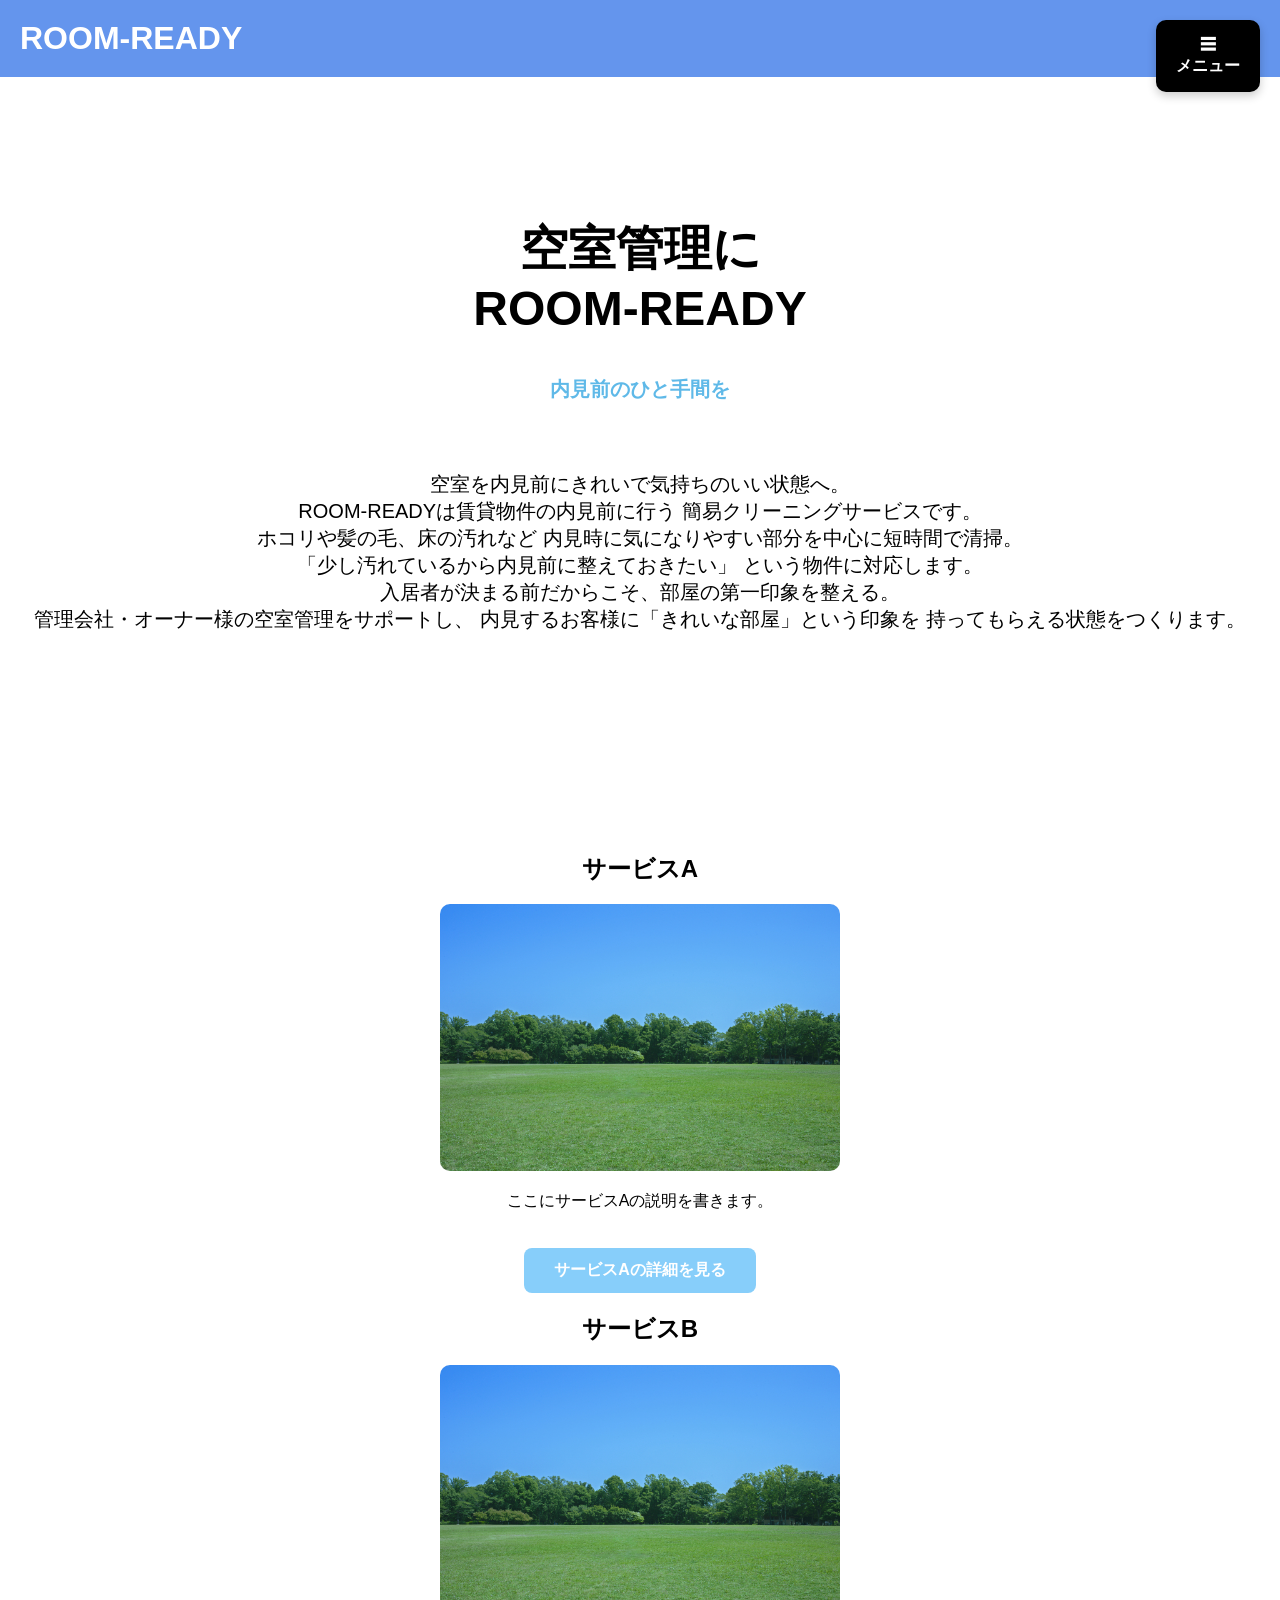
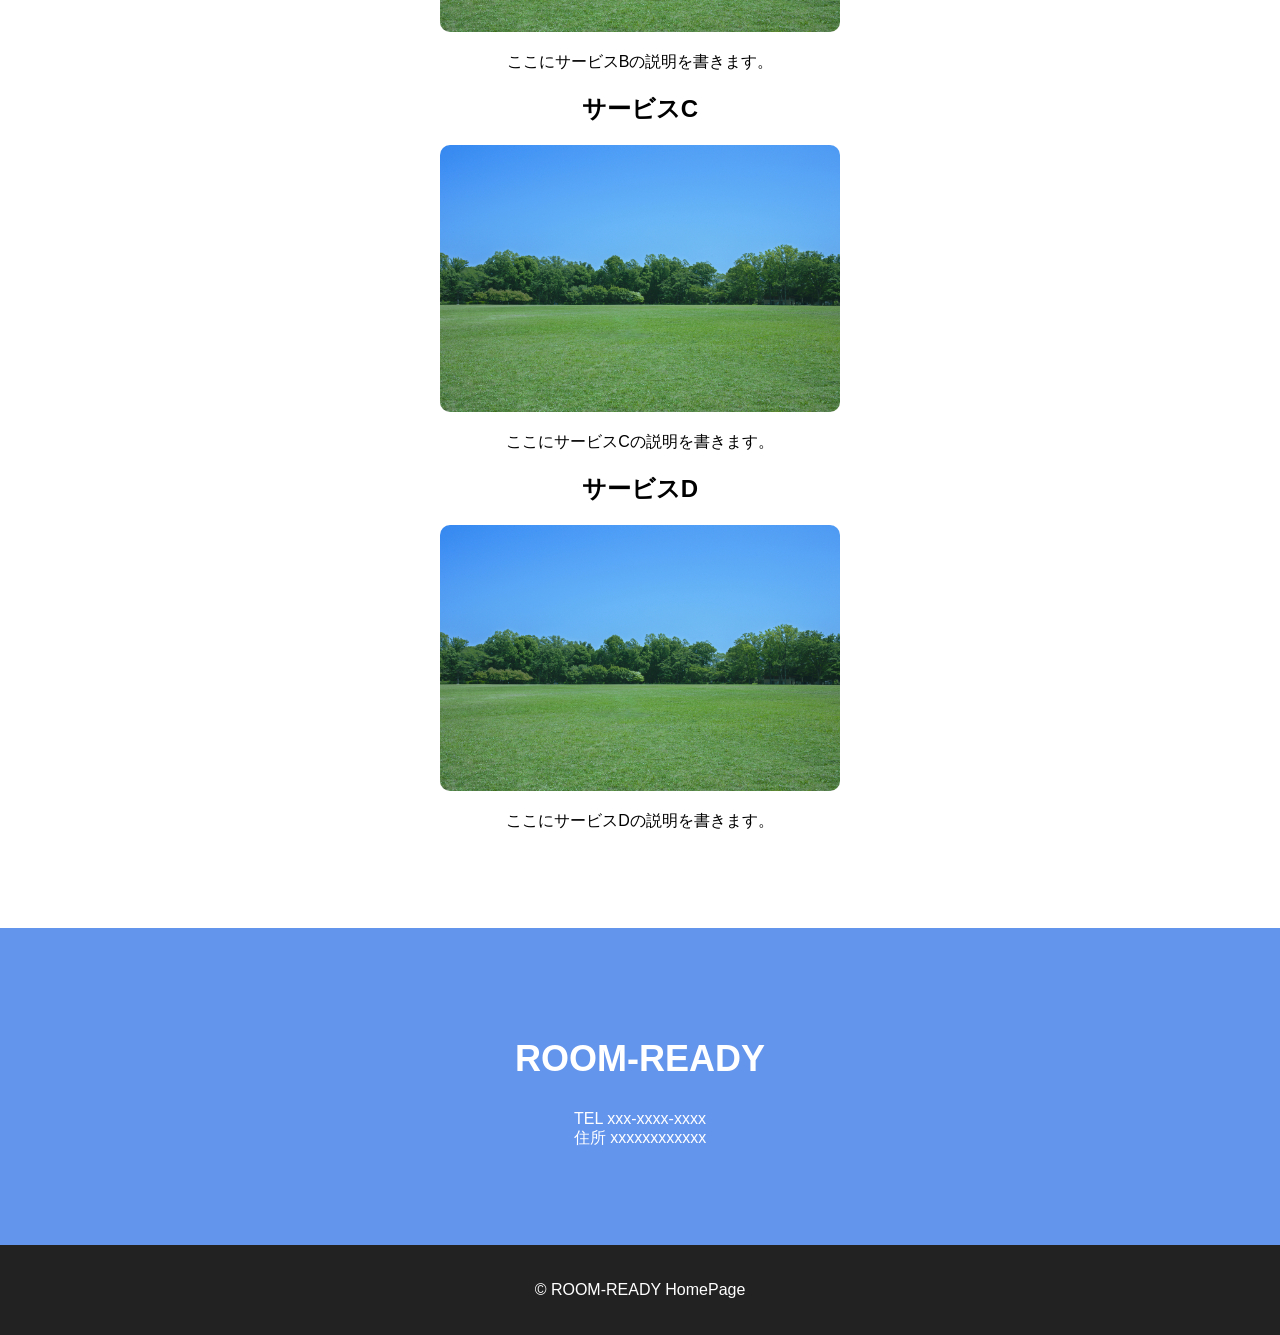
==== index.html @ 92b95880 "LP更新" ====
<!DOCTYPE html>
<html lang="ja">

<head>
    <meta charset="UTF-8">
    <meta name="viewport" content="width=device-width, initial-scale=1.0">

    <!-- Font Awesome -->
    <link rel="stylesheet" href="https://cdnjs.cloudflare.com/ajax/libs/font-awesome/6.5.2/css/all.min.css">

    <title>ROOM-READY</title>

    <link rel="stylesheet" href="style.css">
</head>

<body>

    <!-- お問い合わせ選択画面 -->
    <div id="contactModal" class="contact-modal">
        <div class="contact-box">

            <button class="close-btn" onclick="closeContact()">×</button>

            <h2>お問い合わせ</h2>

            <p>お問い合わせ方法を選択してください</p>

            <a href="tel:09012345678" class="contact-option phone">
                <i class="fa-solid fa-phone"></i>
                電話で問い合わせ
            </a>

            <a href="https://lin.ee/S4gsgub" target="_blank" class="contact-option line">
                💬 公式LINEで問い合わせ
            </a>

        </div>
    </div>


    <!-- 固定メニューボタン -->
    <div class="fixed-menu">

        <a href="#" onclick="openMenu(); return false;">
            <span class="menu-icon">☰</span><br>
            メニュー
        </a>

    </div>


    <!-- ヘッダー -->
    <header>
        <h1>ROOM-READY</h1>
    </header>


    <main>

        <!-- キャッチコピー -->
        <section id="hero">

            <h2>
                空室管理に<br>
                ROOM-READY
            </h2>

            <p class="hero-subtitle">
                内見前のひと手間を
            </p>

            <br>

            <p>
                空室を内見前にきれいで気持ちのいい状態へ。<br>

                ROOM-READYは賃貸物件の内見前に行う
                簡易クリーニングサービスです。<br>

                ホコリや髪の毛、床の汚れなど
                内見時に気になりやすい部分を中心に短時間で清掃。<br>

                「少し汚れているから内見前に整えておきたい」
                という物件に対応します。<br>

                入居者が決まる前だからこそ、部屋の第一印象を整える。<br>

                管理会社・オーナー様の空室管理をサポートし、
                内見するお客様に「きれいな部屋」という印象を
                持ってもらえる状態をつくります。
            </p>

        </section>


        <!-- サービス -->
        <section id="features">

            <h2>サービスA</h2>

            <div class="about-image">
                <img src="images/34766263_s.jpg" alt="サービスAの画像">
            </div>

            <p>
                ここにサービスAの説明を書きます。
            </p>

            <a href="service-a.html" class="detail-button">
                サービスAの詳細を見る
            </a>


            <h2>サービスB</h2>

            <div class="about-image">
                <img src="images/34766263_s.jpg" alt="サービスBの画像">
            </div>

            <p>
                ここにサービスBの説明を書きます。
            </p>


            <h2>サービスC</h2>

            <div class="about-image">
                <img src="images/34766263_s.jpg" alt="サービスCの画像">
            </div>

            <p>
                ここにサービスCの説明を書きます。
            </p>


            <h2>サービスD</h2>

            <div class="about-image">
                <img src="images/34766263_s.jpg" alt="サービスDの画像">
            </div>

            <p>
                ここにサービスDの説明を書きます。
            </p>

        </section>


        <!-- お問い合わせ・会社情報 -->
        <section id="contact">

            <h2>ROOM-READY</h2>

            <p>
                TEL xxx-xxxx-xxxx<br>
                住所 xxxxxxxxxxxx
            </p>

        </section>

    </main>


    <!-- フッター -->
    <footer>
        <p>© ROOM-READY HomePage</p>
    </footer>


    <!-- メニュー欄 -->
    <div id="menuPanel" class="menu-panel">

        <button class="menu-close" onclick="closeMenu()">×</button>

        <h2>メニュー</h2>

        <a href="index.html">
            ホーム
        </a>

        <a href="#features" onclick="closeMenu();">
            サービス
        </a>

        <a href="estimate.html">
            料金プラン
        </a>

        <a href="#" onclick="openContact(); closeMenu(); return false;">
            お問い合わせ
        </a>

    </div>


    <script src="script.js"></script>

</body>

</html>
---- style.css ----
body {
    margin: 0;
    font-family: Arial, sans-serif;
}

header {
    background: #6495ed;
    color: white;
    padding: 20px;
}

header h1 {
    margin: 0;
}

#hero {
    text-align: center;
    padding: 100px 20px;
    background: #ffffff;
}

#hero h2 {
    font-size: 48px;
}

#hero p {
    font-size: 20px;
}

/* キャッチコピーのサブタイトル */
.hero-subtitle {
    font-size: 28px;
    font-weight: bold;
    color: #5fb9e8;

    margin-top: 20px;
    margin-bottom: 30px;
}


button {
    padding: 12px 24px;
    font-size: 18px;
    cursor: pointer;
}





#features {
    padding: 80px 20px;
    text-align: center;
}

.feature {
    background: white;
    border: 1px solid #ddd;
    border-radius: 10px;
    padding: 20px;
    margin: 20px auto;
    max-width: 600px;
}




.feature-container {
    display: flex;
    justify-content: center;
    gap: 20px;
    flex-wrap: wrap;
}

.feature {
    width: 300px;
    background: white;
    border: 1px solid #ddd;
    border-radius: 10px;
    padding: 20px;
}




#about {
    display: flex;
    justify-content: center;
    align-items: center;
    gap: 50px;

    padding: 80px 20px;
}

.about-image img {
    width: 400px;
    border-radius: 10px;
}

.about-text {
    max-width: 500px;
}




#contact {
    text-align: center;
    padding: 80px 20px;
    background: #6495ed;
    color: white;
}

#contact h2 {
    font-size: 36px;
}

#contact button {
    background: #4CAF50;
    color: white;
    border-radius: 30px;
    border: none;
    padding: 15px 40px;
}




footer {
    text-align: center;
    padding: 20px;
    background: #222;
    color: white;
}




@media (max-width: 768px) {

    /* ヘッダー */
    header {
        text-align: center;
    }


    /* ヒーロー */
    #hero {
        padding: 60px 20px;
    }

    #hero h2 {
        font-size: 32px;
    }

    #hero p {
        font-size: 16px;
    }


    /* 特徴 */
    .feature-container {
        flex-direction: column;
        align-items: center;
    }


    /* サービス紹介 */
    #about {
        flex-direction: column;
        text-align: center;
    }

    .about-image img {
        width: 90%;
    }


    /* ボタン */
    button {
        width: 90%;
    }

}

/*サービス詳細*/
.detail-button {
    display: inline-block;

    margin-top: 20px;
    padding: 12px 30px;

    background: #87cefa;
    color: white;

    text-decoration: none;
    font-weight: bold;

    border-radius: 8px;

    transition: 0.3s;
}

.detail-button:hover {
    background: #5fb9e8;
}


/* スクロールしても付いてくる固定メニュー */
.fixed-menu {
    position: fixed;
    top: 20px;
    right: 20px;
    z-index: 1000;
}

.fixed-menu a {
    display: block;
    padding: 15px 20px;

    background: #000000;
    color: white;
    text-decoration: none;

    border-radius: 10px;
    box-shadow: 0 4px 10px rgba(0, 0, 0, 0.2);

    font-weight: bold;
    text-align: center;

    transition: 0.3s;
}

.fixed-menu a:hover {
    background: #164c69;
}


/* お問い合わせポップアップ */
.contact-modal {
    display: none;

    position: fixed;
    top: 0;
    left: 0;
    width: 100%;
    height: 100%;

    background: rgba(0, 0, 0, 0.5);

    justify-content: center;
    align-items: center;

    z-index: 2000;
}

/* 中央のボックス */
.contact-box {
    position: relative;

    background: white;
    width: 90%;
    max-width: 400px;

    padding: 30px;
    border-radius: 15px;

    text-align: center;
    box-sizing: border-box;
}

.contact-box h2 {
    margin-top: 0;
}

/* 閉じるボタン */
.close-btn {
    position: absolute;

    top: 10px;
    right: 15px;

    border: none;
    background: none;

    font-size: 28px;
    cursor: pointer;
}

@media (max-width: 768px) {
    .close-btn {
        top: 5px;
        right: -130px;
    }

    .contact-box h2 {
        margin-top: 20px;
    }
}

/* 電話・LINEボタン */
.contact-option {
    display: block;

    margin: 15px 0;
    padding: 15px;

    border-radius: 10px;

    color: white;
    text-decoration: none;

    font-weight: bold;
}

/* 電話 */
.phone {
    background: #555;
}

/* LINE */
.line {
    background: #06c755;
}

/* メニュー欄 */
.menu-panel {
    position: fixed;

    top: 0;
    right: -350px;

    width: 300px;
    height: 100vh;

    background: white;

    box-shadow: -5px 0 15px rgba(0, 0, 0, 0.2);

    z-index: 3000;

    padding: 70px 25px 25px;

    box-sizing: border-box;

    transition: right 0.3s ease;
}

/* メニューを開いた状態 */
.menu-panel.open {
    right: 0;
}

/* メニュータイトル */
.menu-panel h2 {
    text-align: center;
    margin-bottom: 30px;
}

/* メニュー項目 */
.menu-panel a {
    display: block;

    padding: 18px 10px;
    margin-bottom: 10px;

    color: #333;
    text-decoration: none;

    font-weight: bold;
    font-size: 18px;

    border-bottom: 1px solid #ddd;
}

/* マウスを乗せたとき */
.menu-panel a:hover {
    background: #f5f5f5;
}

/* 閉じるボタン */
.menu-close {
    position: absolute;

    top: 15px;
    right: 15px;

    border: none;
    background: none;

    font-size: 32px;

    cursor: pointer;
}

/* スマホ用 */
@media (max-width: 768px) {

    .menu-panel {
        width: 85%;

        padding: 60px 20px 20px;
    }

    .menu-panel h2 {
        font-size: 24px;
        margin-bottom: 20px;
    }

    .menu-panel a {
        padding: 15px 10px;
        font-size: 16px;
    }

    .menu-close {
        top: 5px;
        right: 5px;
        font-size: 30px;
    }

}
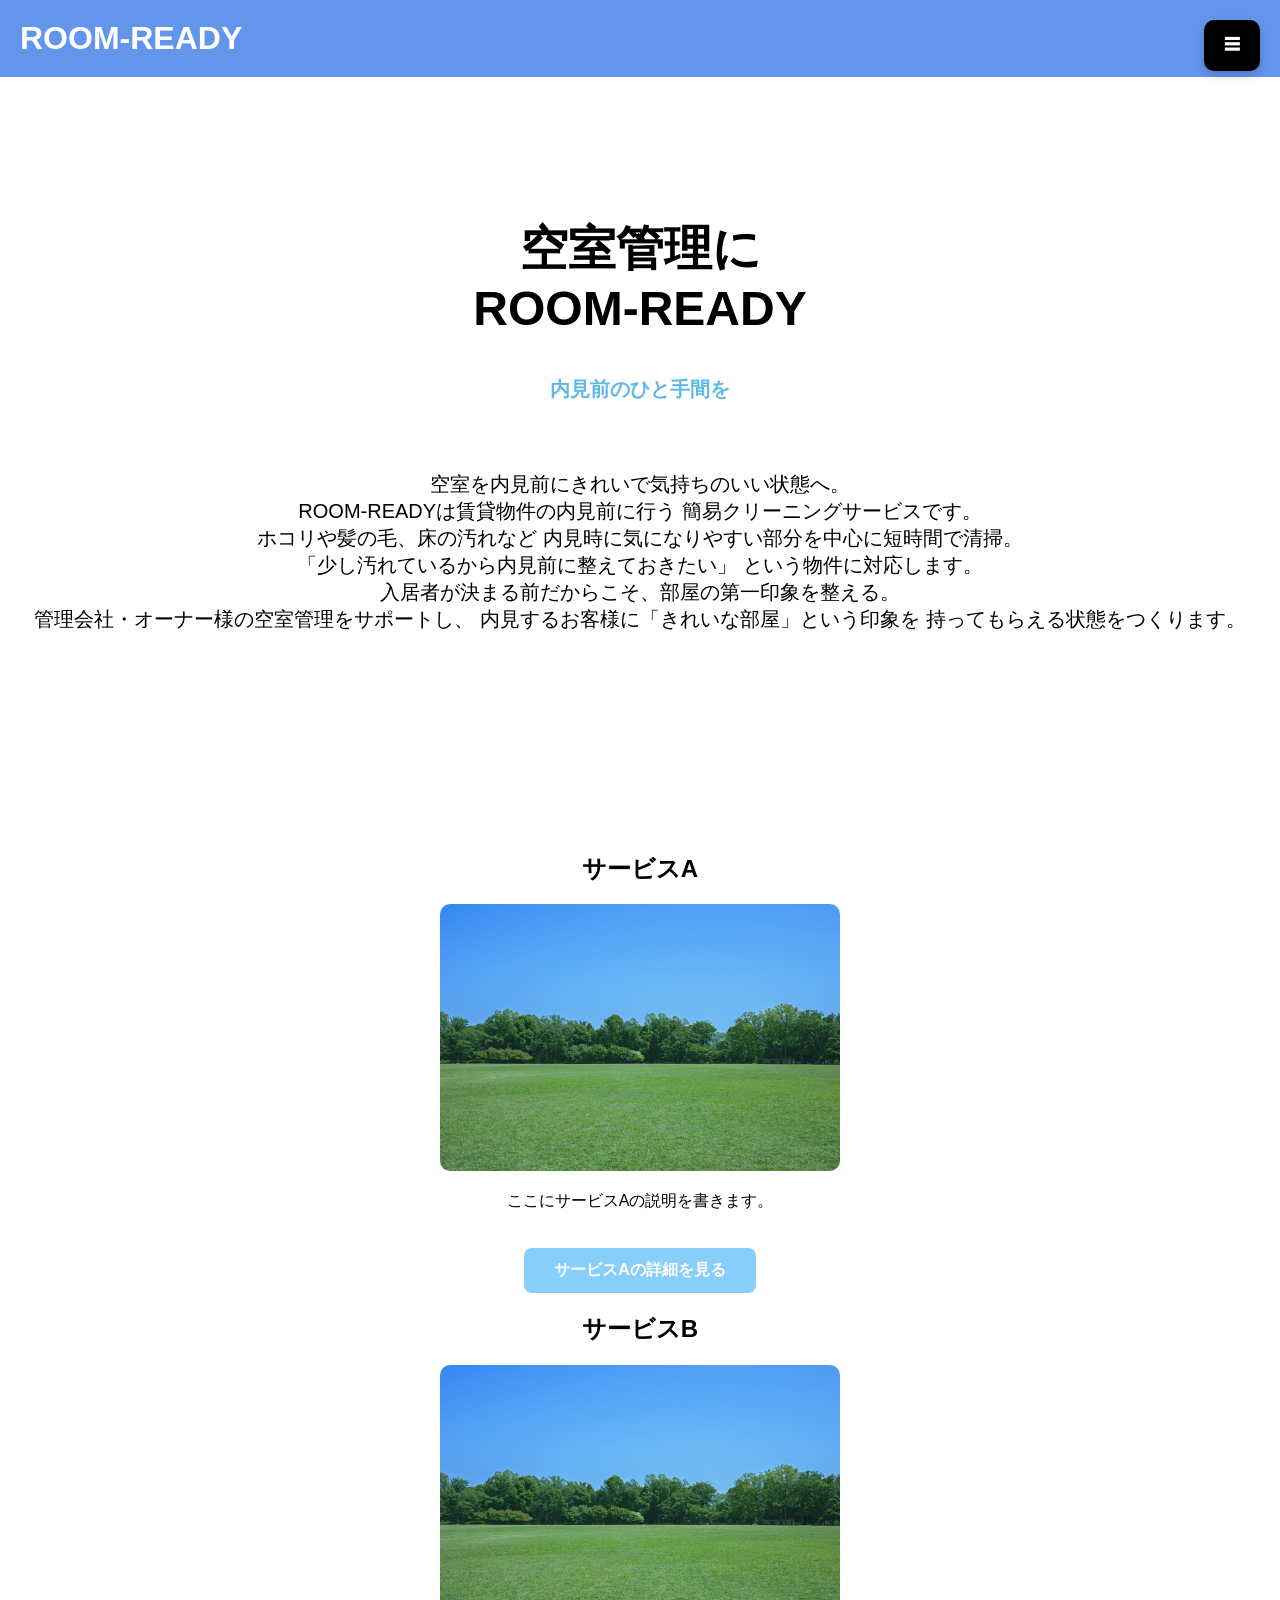
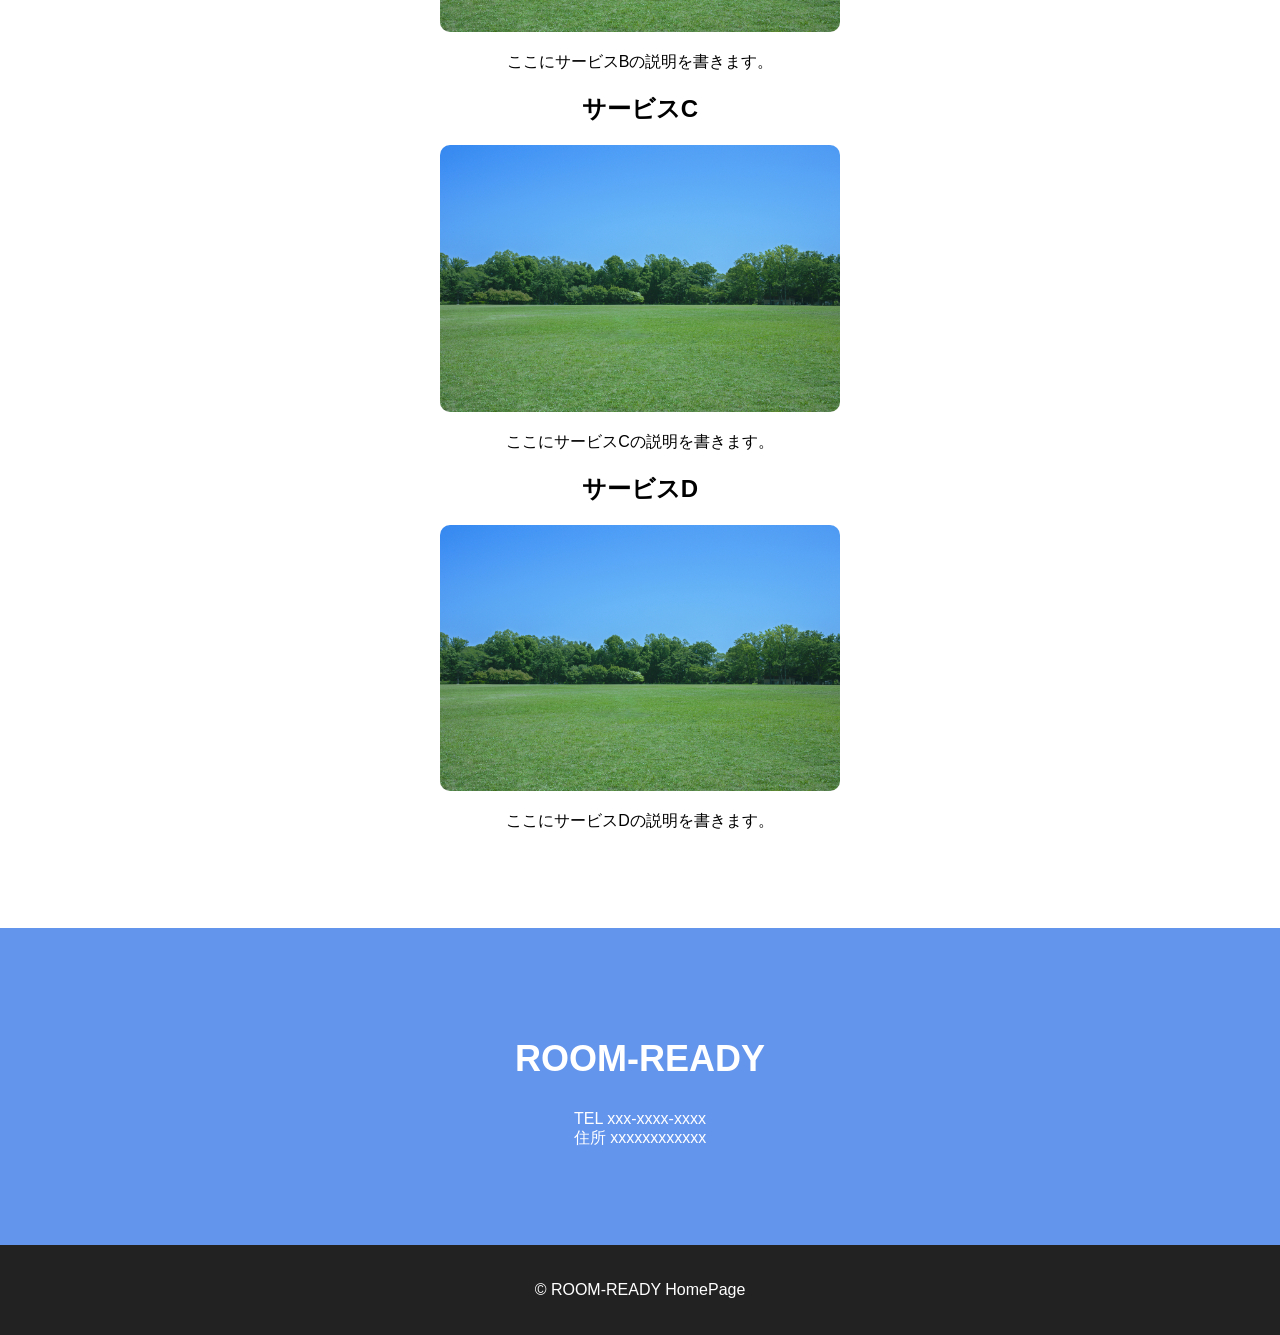
==== commit 48bd1bef: "LP更新" ====
--- a/index.html
+++ b/index.html
@@ -43,7 +43,6 @@
 
         <a href="#" onclick="openMenu(); return false;">
             <span class="menu-icon">☰</span><br>
-            メニュー
         </a>
 
     </div>
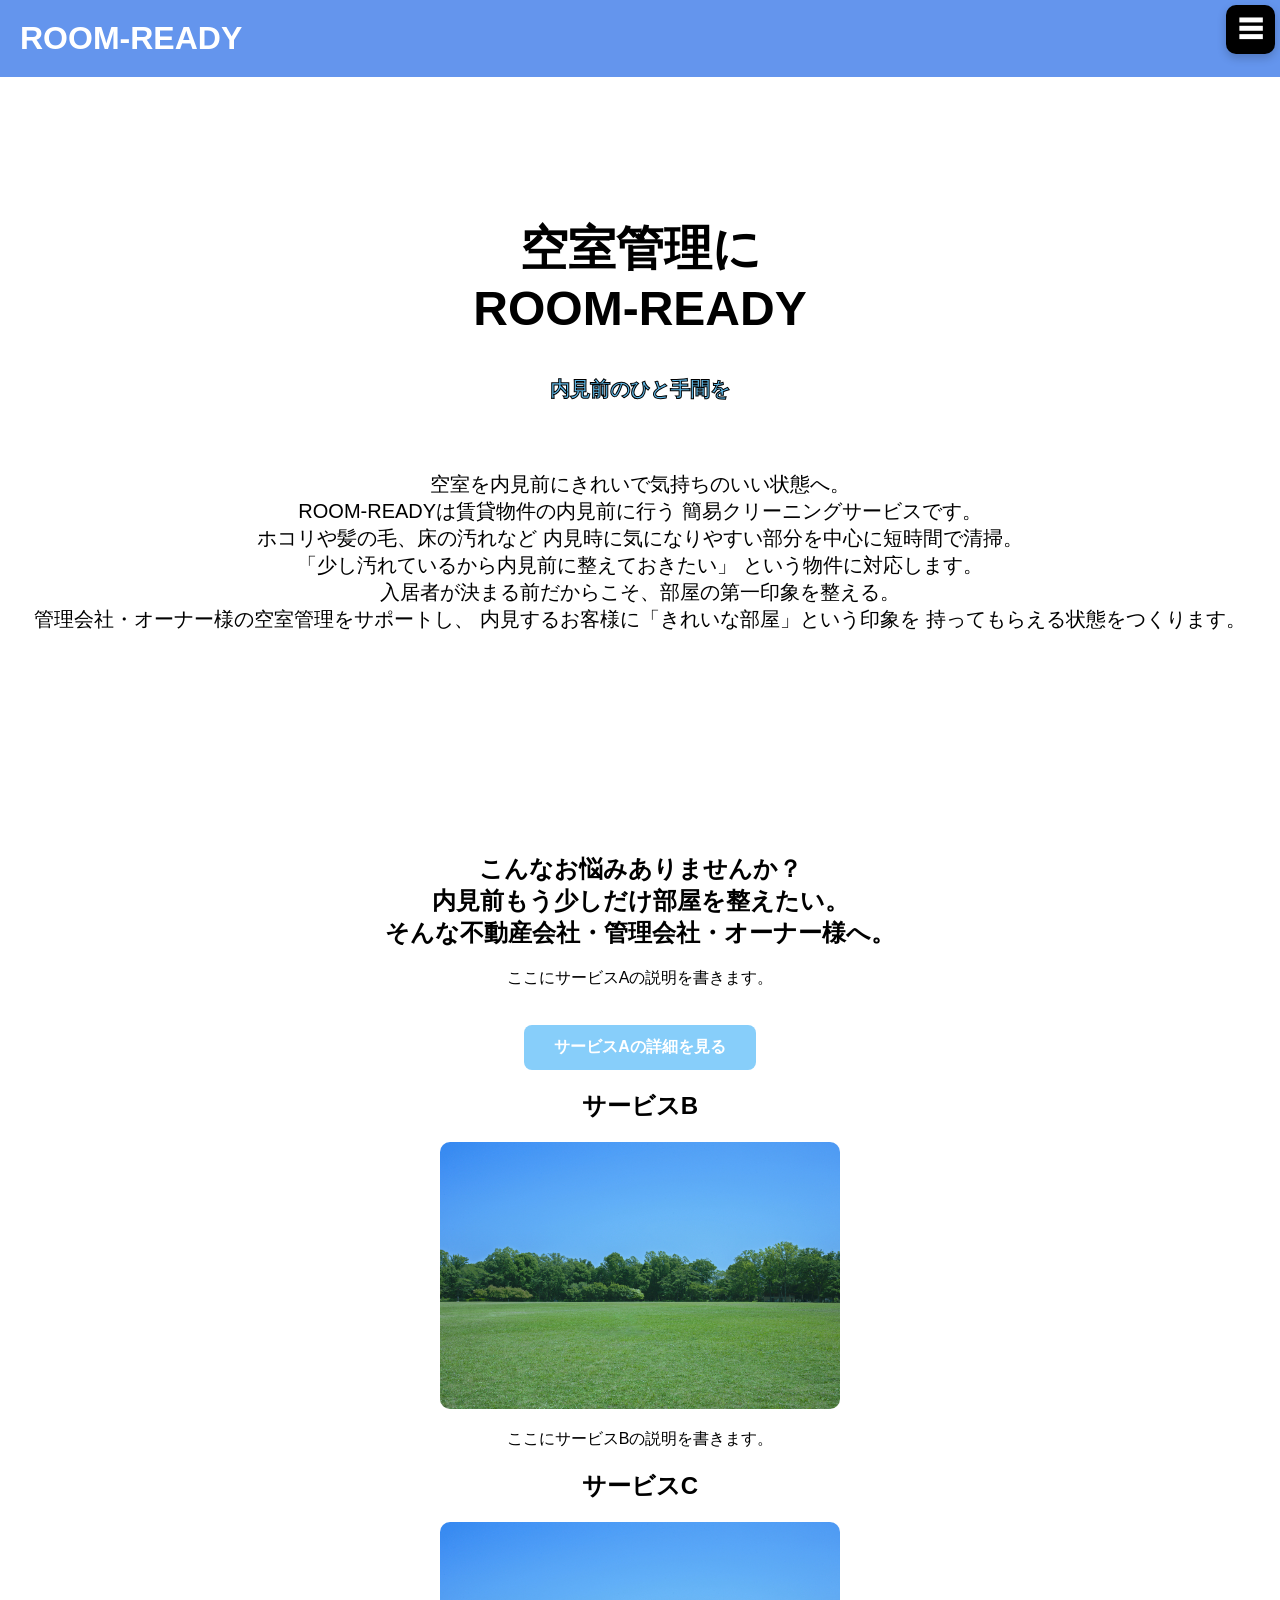
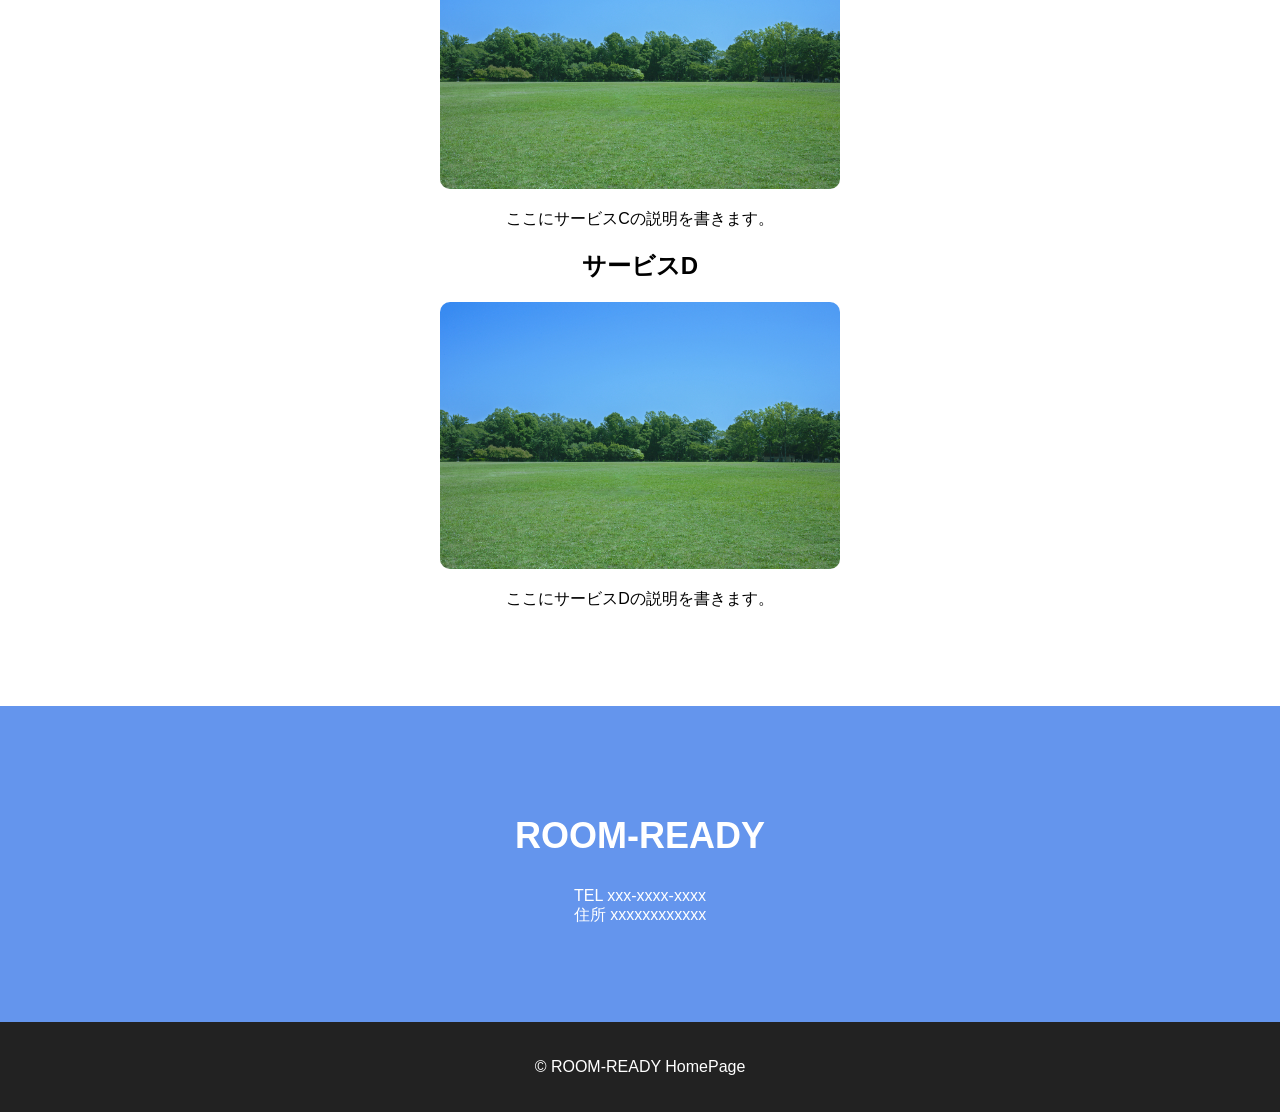
==== commit de3a3a8e: "LP更新" ====
--- a/index.html
+++ b/index.html
@@ -95,11 +95,9 @@
         <!-- サービス -->
         <section id="features">
 
-            <h2>サービスA</h2>
-
-            <div class="about-image">
-                <img src="images/34766263_s.jpg" alt="サービスAの画像">
-            </div>
+            <h2>こんなお悩みありませんか？<br>
+                内見前もう少しだけ部屋を整えたい。<br>
+                そんな不動産会社・管理会社・オーナー様へ。</h2>
 
             <p>
                 ここにサービスAの説明を書きます。
--- a/style.css
+++ b/style.css
@@ -32,6 +32,8 @@
     font-size: 28px;
     font-weight: bold;
     color: #5fb9e8;
+
+    -webkit-text-stroke: 1px black;
 
     margin-top: 20px;
     margin-bottom: 30px;
@@ -209,14 +211,14 @@
 /* スクロールしても付いてくる固定メニュー */
 .fixed-menu {
     position: fixed;
-    top: 20px;
-    right: 20px;
+    top: 5px;
+    right: 5px;
     z-index: 1000;
 }
 
 .fixed-menu a {
     display: block;
-    padding: 15px 20px;
+    padding: 8px 12px;
 
     background: #000000;
     color: white;
@@ -229,6 +231,11 @@
     text-align: center;
 
     transition: 0.3s;
+
+}
+
+.menu-icon {
+    font-size: 25px;
 }
 
 .fixed-menu a:hover {
@@ -418,4 +425,51 @@
         font-size: 30px;
     }
 
+}
+
+/* 料金表 */
+.price-table-wrapper {
+    width: 90%;
+    max-width: 900px;
+    margin: 40px auto;
+    overflow-x: auto;
+}
+
+.price-table {
+    width: 100%;
+    border-collapse: collapse;
+    background: white;
+    border: 2px solid #333;
+}
+
+.price-table th,
+.price-table td {
+    border: 1px solid #ddd;
+    padding: 18px;
+    text-align: center;
+}
+
+.price-table th {
+    background: #87cefa;
+    color: white;
+    font-weight: bold;
+}
+
+.price-table td {
+    color: #333;
+}
+
+.price-table tr:nth-child(even) {
+    background: #f5f5f5;
+}
+
+/* 料金スマホ */
+@media (max-width: 768px) {
+
+    .price-table th,
+    .price-table td {
+        padding: 12px 8px;
+        font-size: 14px;
+    }
+
 }
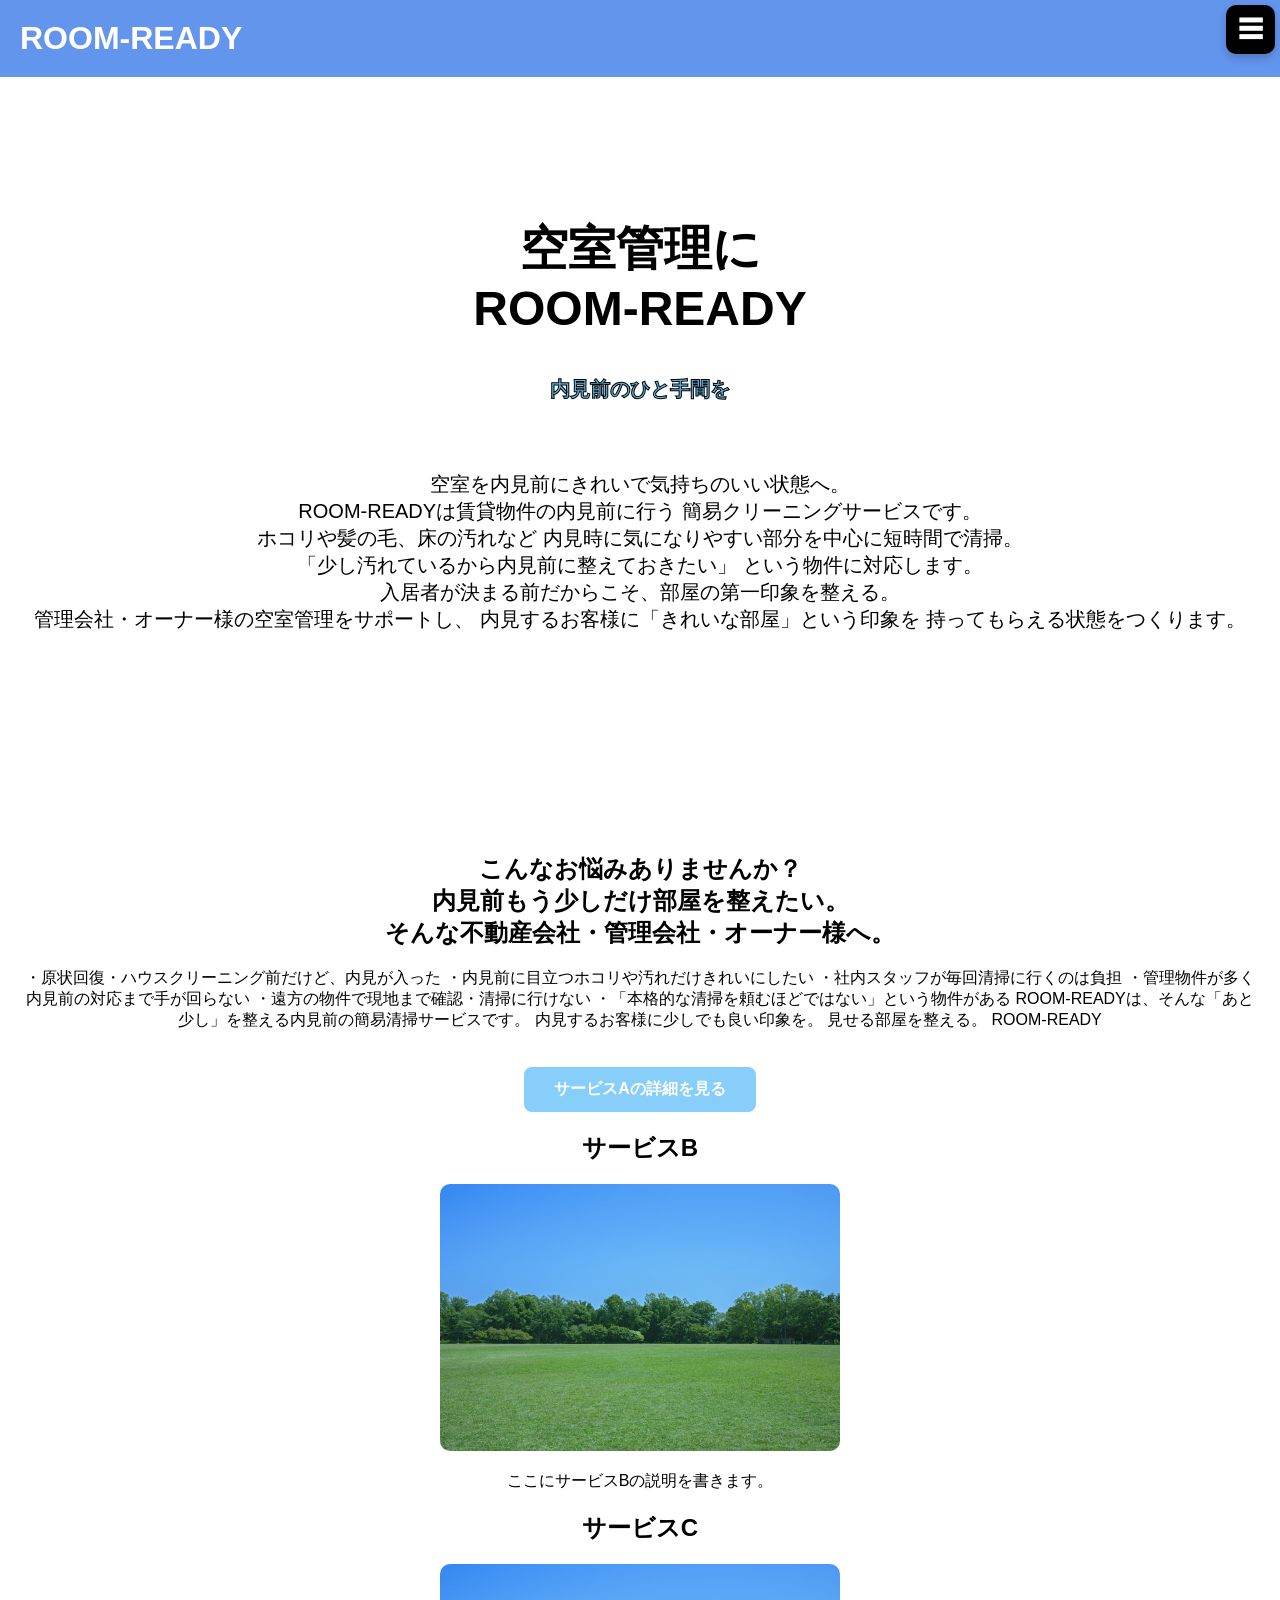
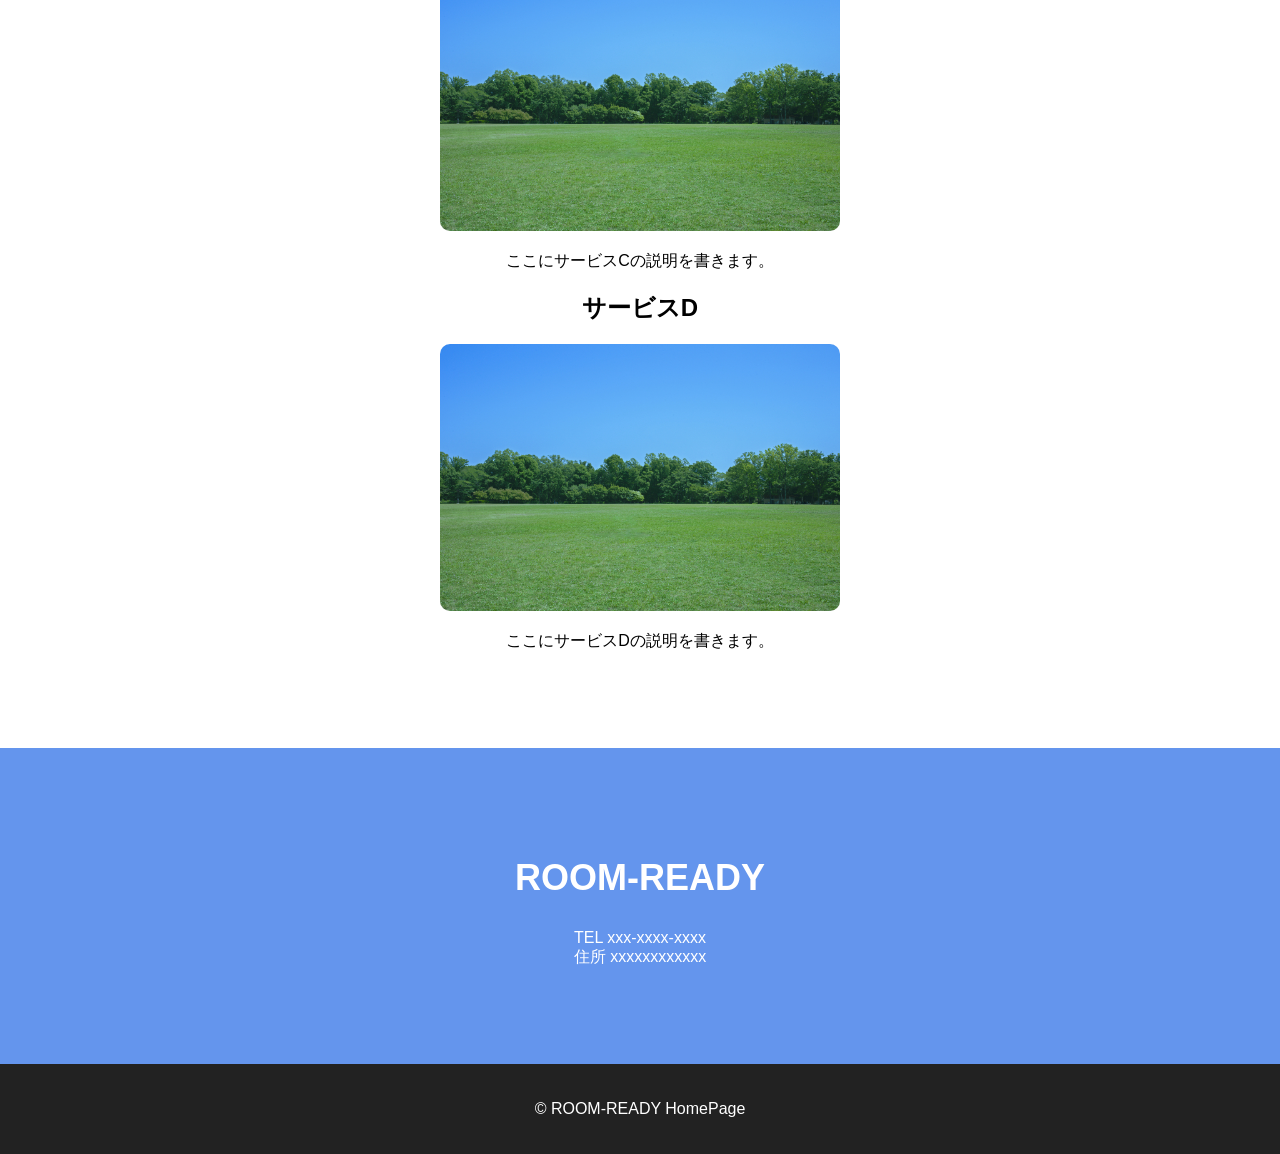
==== commit c4d3e63c: "LP更新" ====
--- a/index.html
+++ b/index.html
@@ -100,7 +100,19 @@
                 そんな不動産会社・管理会社・オーナー様へ。</h2>
 
             <p>
-                ここにサービスAの説明を書きます。
+                ・原状回復・ハウスクリーニング前だけど、内見が入った
+                ・内見前に目立つホコリや汚れだけきれいにしたい
+                ・社内スタッフが毎回清掃に行くのは負担
+                ・管理物件が多く内見前の対応まで手が回らない
+                ・遠方の物件で現地まで確認・清掃に行けない
+                ・「本格的な清掃を頼むほどではない」という物件がある
+
+                ROOM-READYは、そんな「あと少し」を整える内見前の簡易清掃サービスです。
+
+                内見するお客様に少しでも良い印象を。
+
+                見せる部屋を整える。
+                ROOM-READY
             </p>
 
             <a href="service-a.html" class="detail-button">
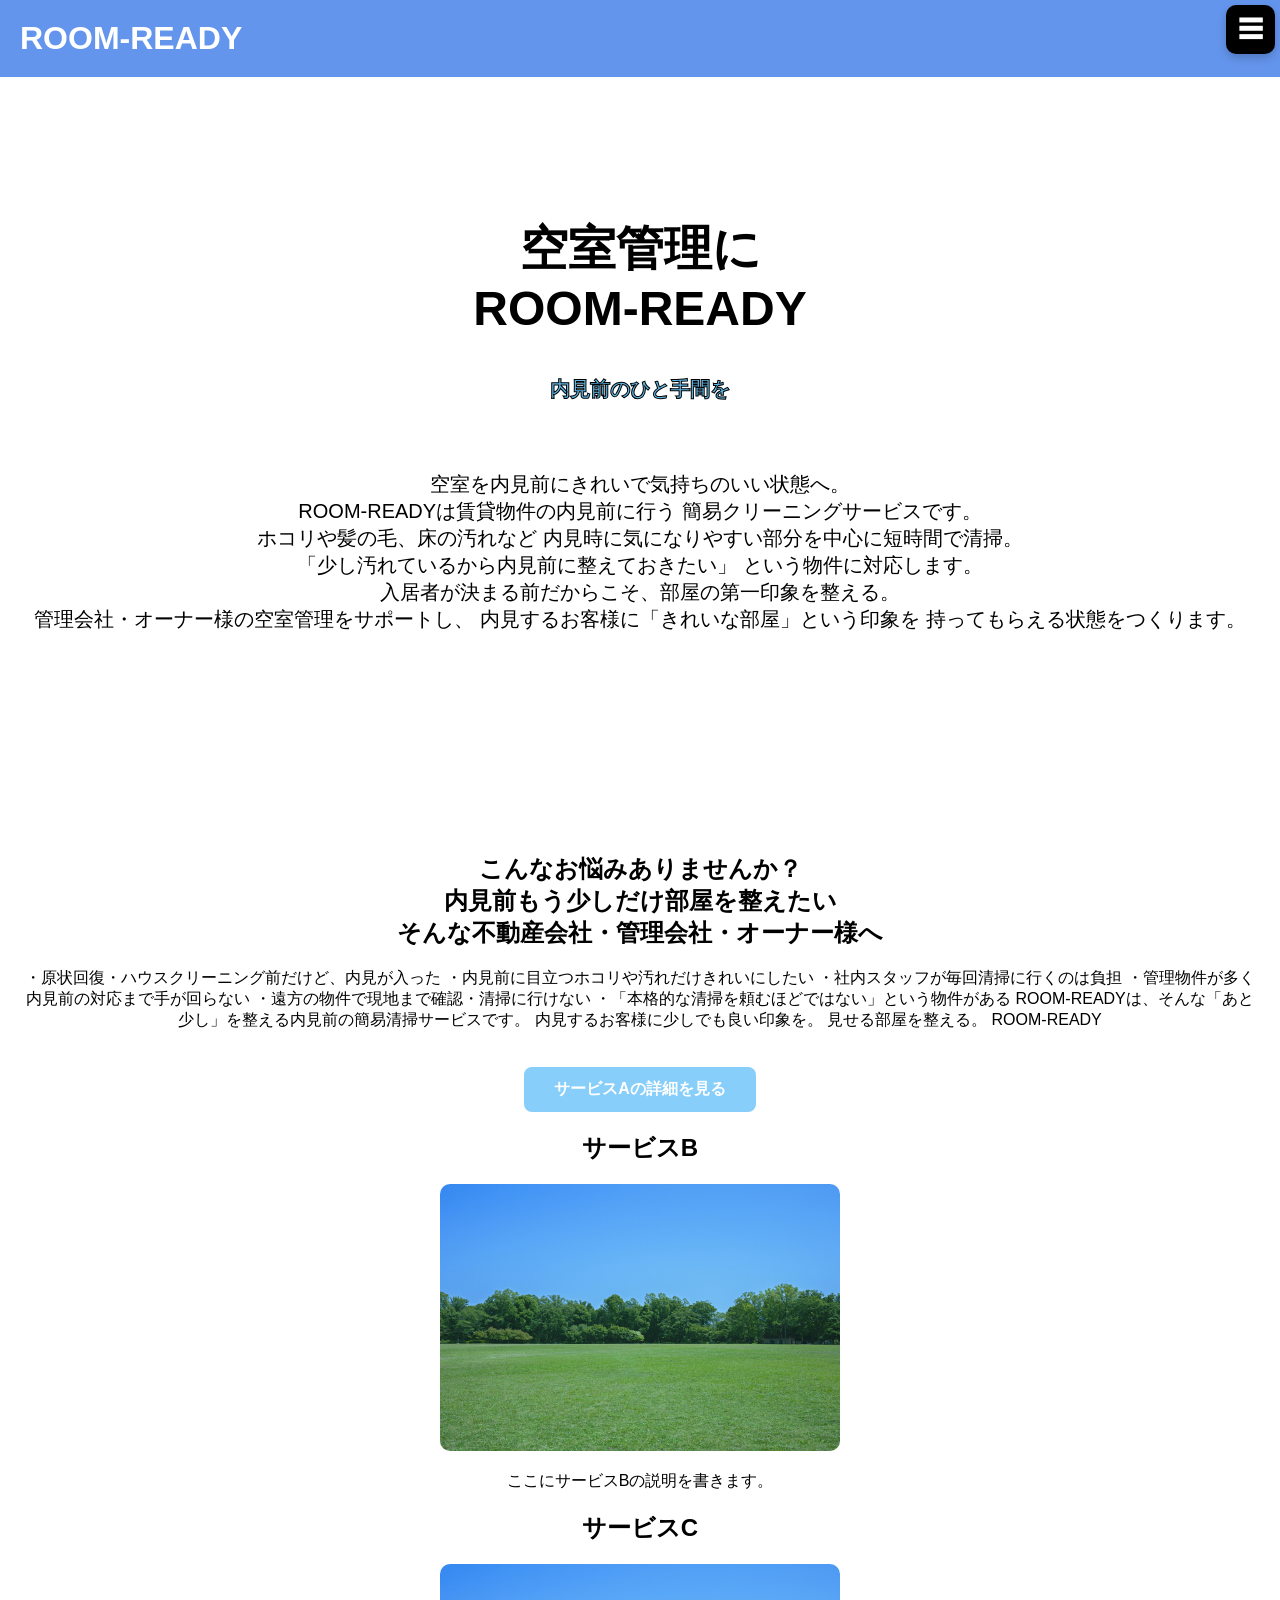
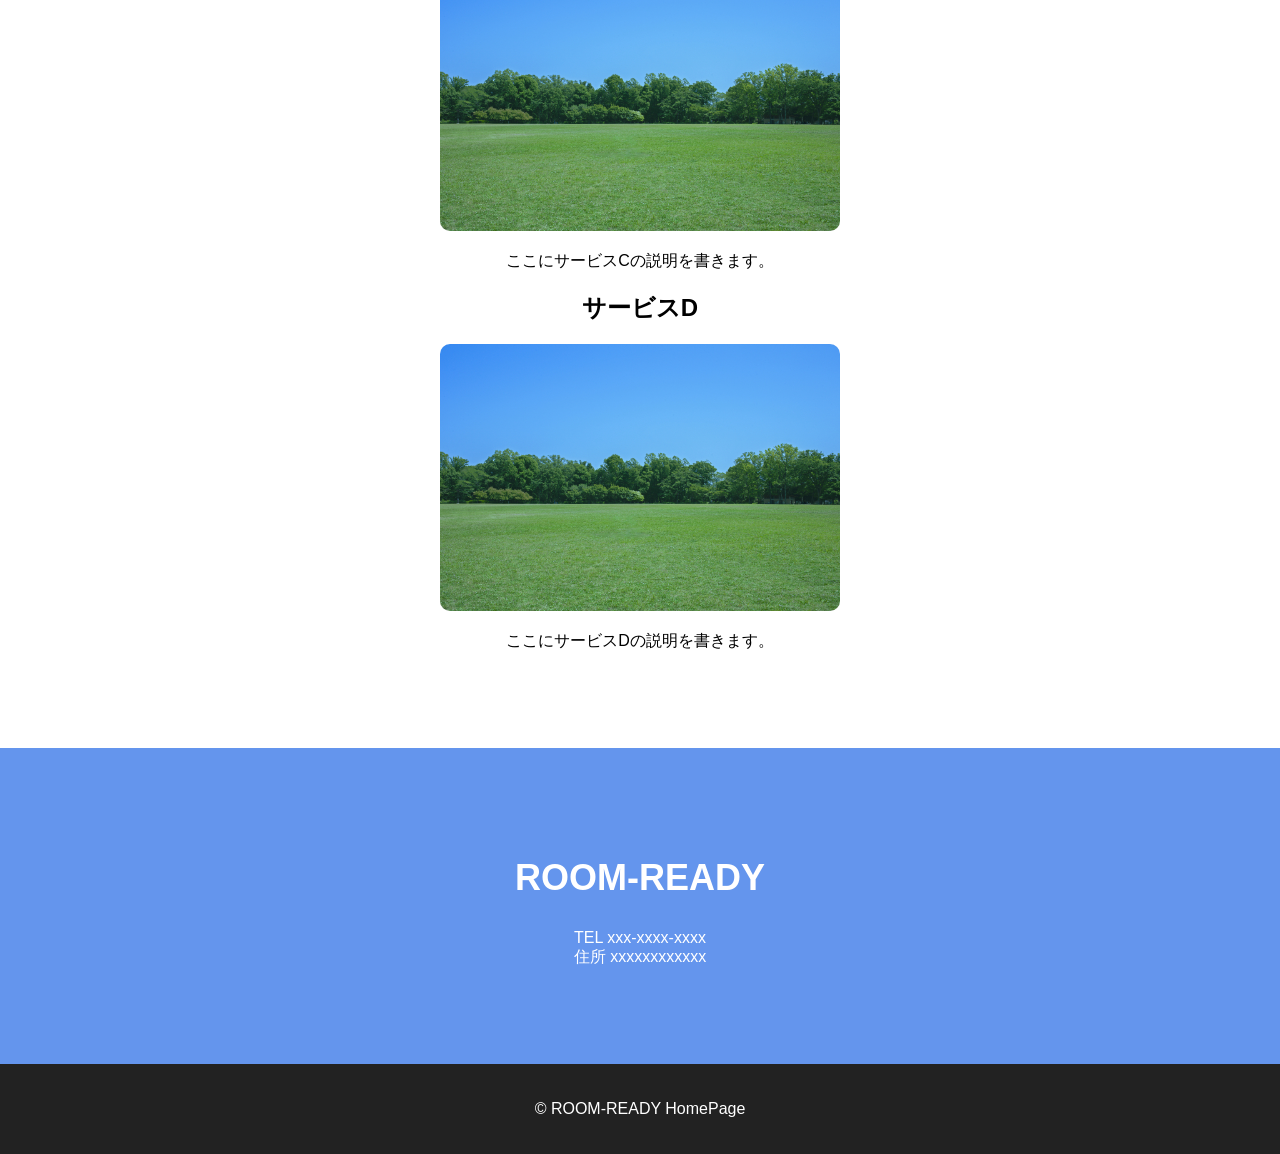
==== commit 7108478f: "LP更新" ====
--- a/index.html
+++ b/index.html
@@ -96,8 +96,8 @@
         <section id="features">
 
             <h2>こんなお悩みありませんか？<br>
-                内見前もう少しだけ部屋を整えたい。<br>
-                そんな不動産会社・管理会社・オーナー様へ。</h2>
+                内見前もう少しだけ部屋を整えたい<br>
+                そんな不動産会社・管理会社・オーナー様へ</h2>
 
             <p>
                 ・原状回復・ハウスクリーニング前だけど、内見が入った
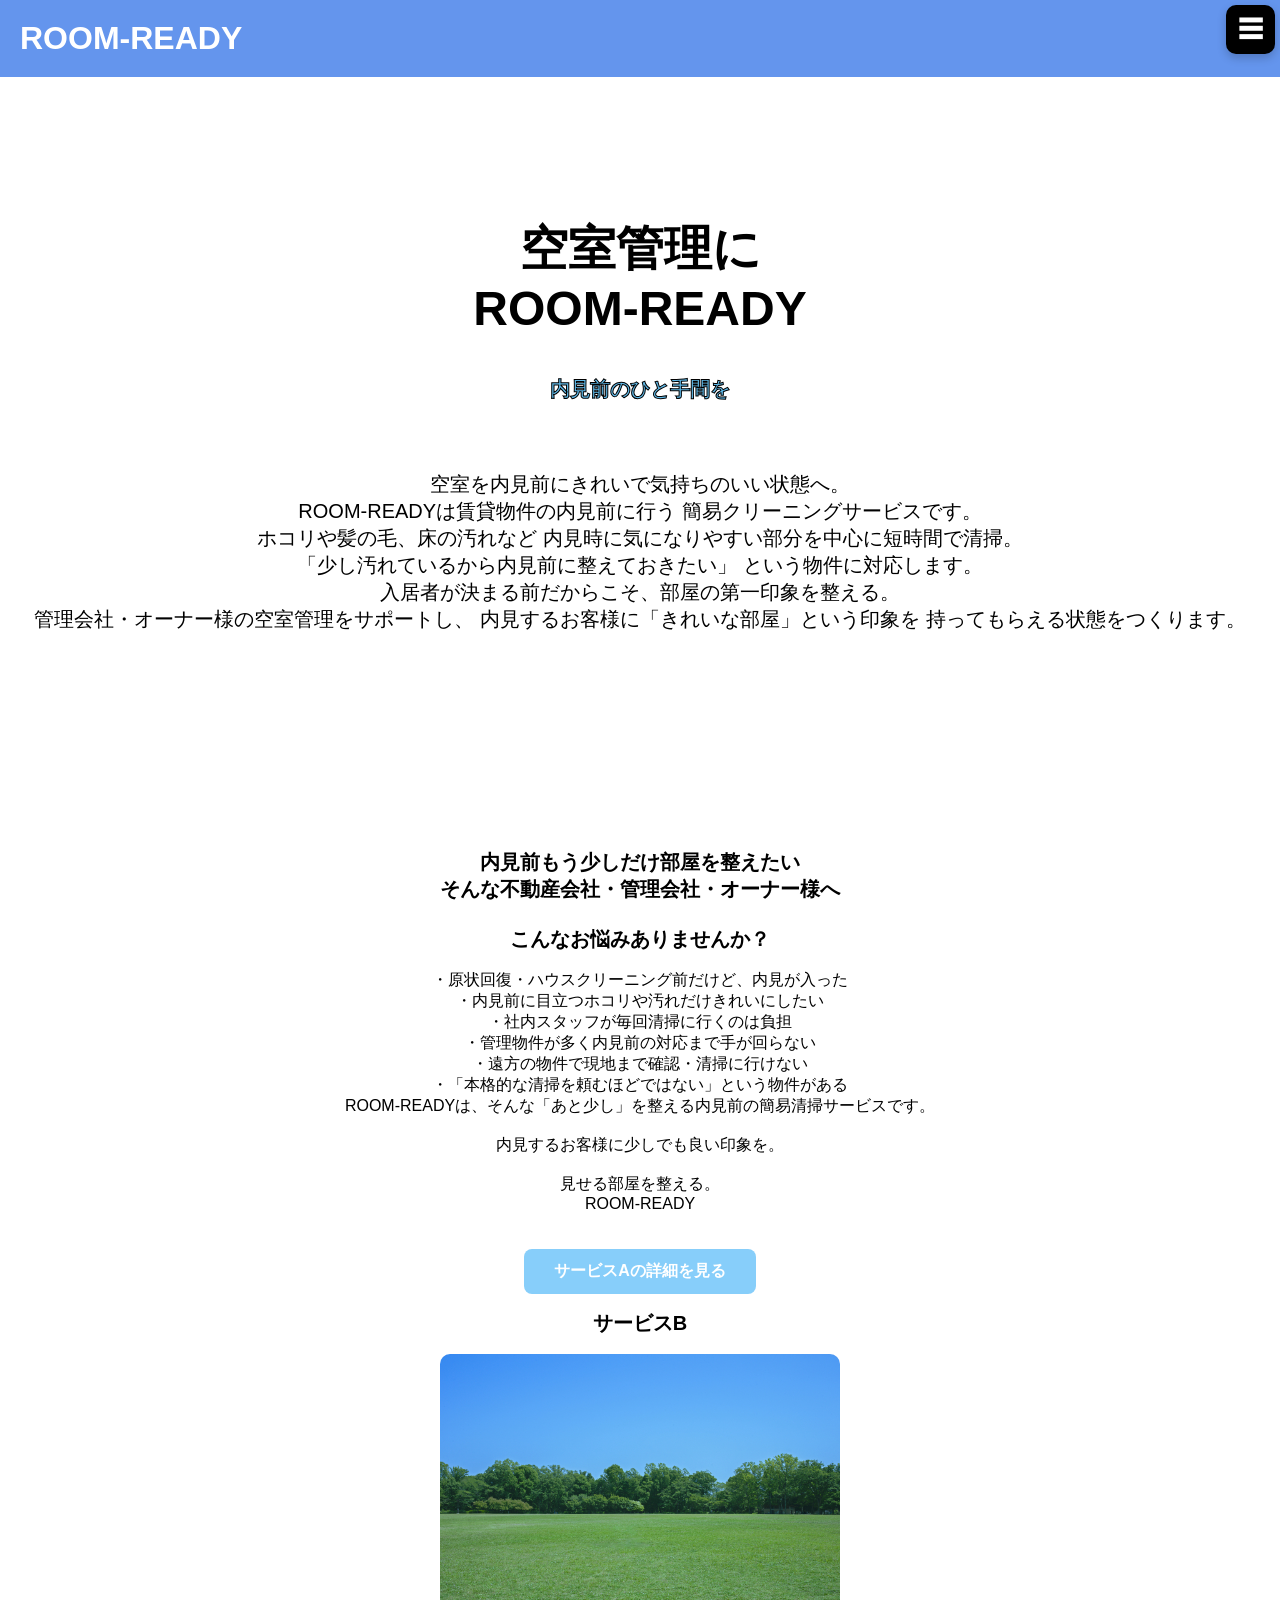
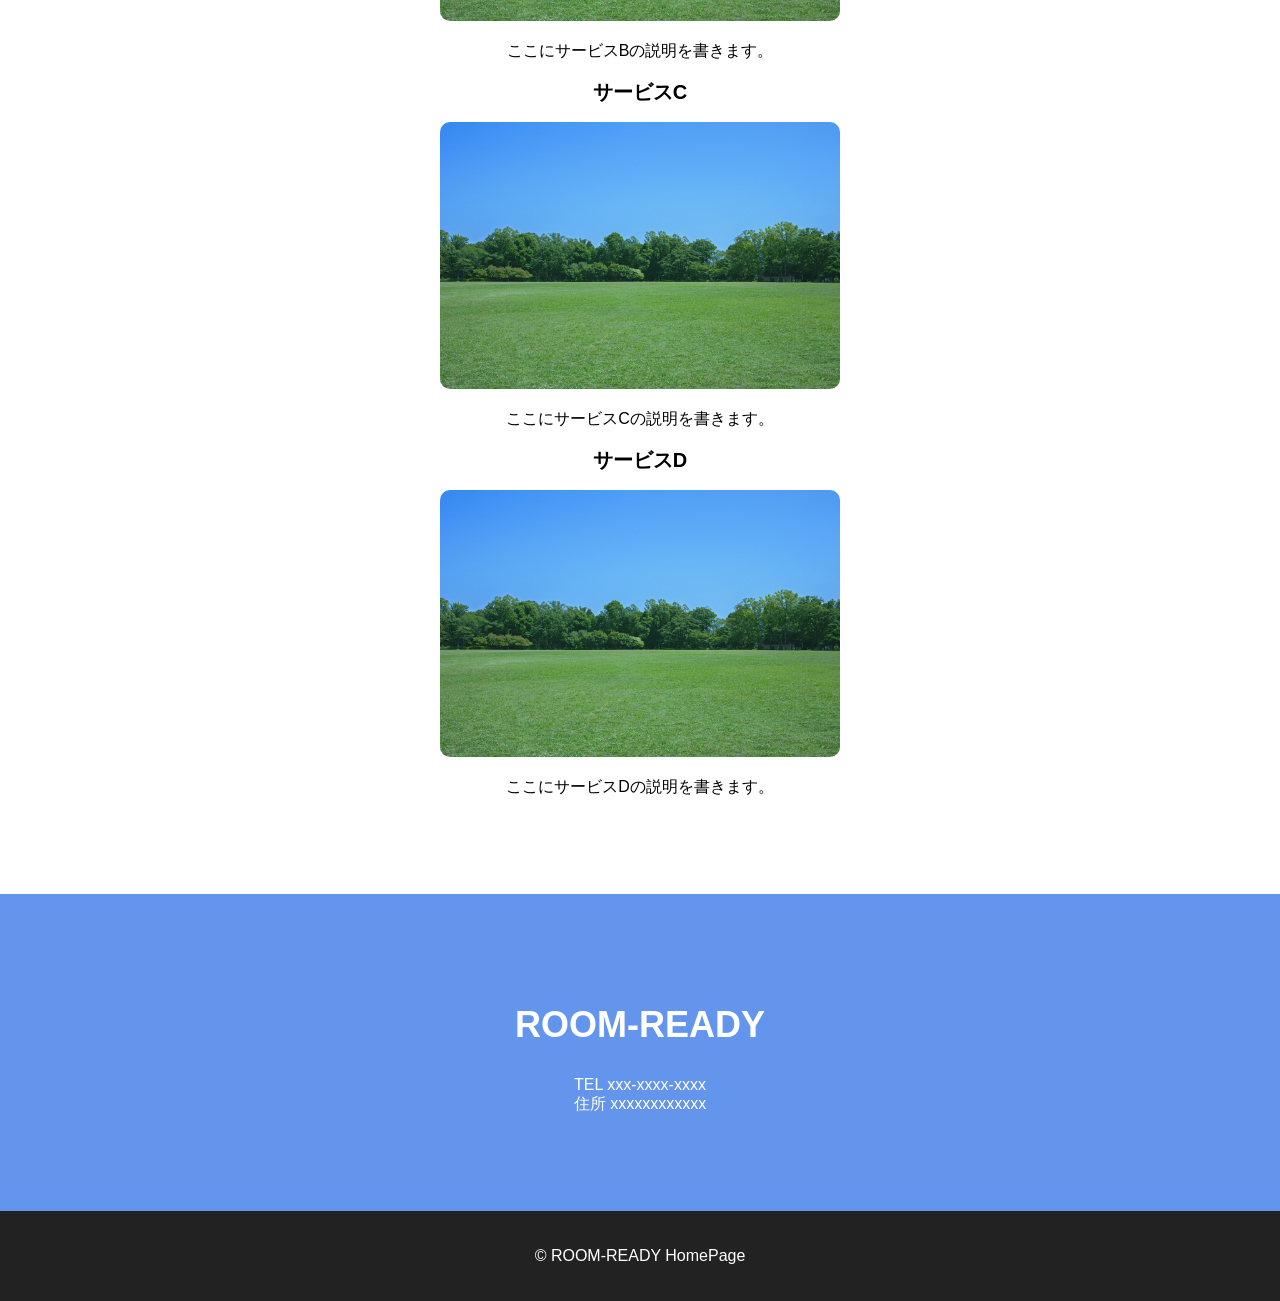
==== commit b5521de6: "LP更新" ====
--- a/index.html
+++ b/index.html
@@ -95,23 +95,23 @@
         <!-- サービス -->
         <section id="features">
 
-            <h2>こんなお悩みありませんか？<br>
-                内見前もう少しだけ部屋を整えたい<br>
-                そんな不動産会社・管理会社・オーナー様へ</h2>
-
-            <p>
-                ・原状回復・ハウスクリーニング前だけど、内見が入った
-                ・内見前に目立つホコリや汚れだけきれいにしたい
-                ・社内スタッフが毎回清掃に行くのは負担
-                ・管理物件が多く内見前の対応まで手が回らない
-                ・遠方の物件で現地まで確認・清掃に行けない
-                ・「本格的な清掃を頼むほどではない」という物件がある
-
-                ROOM-READYは、そんな「あと少し」を整える内見前の簡易清掃サービスです。
-
-                内見するお客様に少しでも良い印象を。
-
-                見せる部屋を整える。
+            <h2>内見前もう少しだけ部屋を整えたい<br>
+                そんな不動産会社・管理会社・オーナー様へ<br><br>
+                こんなお悩みありませんか？</h2>
+
+            <p>
+                ・原状回復・ハウスクリーニング前だけど、内見が入った<br>
+                ・内見前に目立つホコリや汚れだけきれいにしたい<br>
+                ・社内スタッフが毎回清掃に行くのは負担<br>
+                ・管理物件が多く内見前の対応まで手が回らない<br>
+                ・遠方の物件で現地まで確認・清掃に行けない<br>
+                ・「本格的な清掃を頼むほどではない」という物件がある<br>
+
+                ROOM-READYは、そんな「あと少し」を整える内見前の簡易清掃サービスです。<br><br>
+
+                内見するお客様に少しでも良い印象を。<br><br>
+
+                見せる部屋を整える。<br>
                 ROOM-READY
             </p>
 
--- a/style.css
+++ b/style.css
@@ -82,6 +82,9 @@
     padding: 20px;
 }
 
+#features h2 {
+    font-size: 20px;
+}
 
 
 
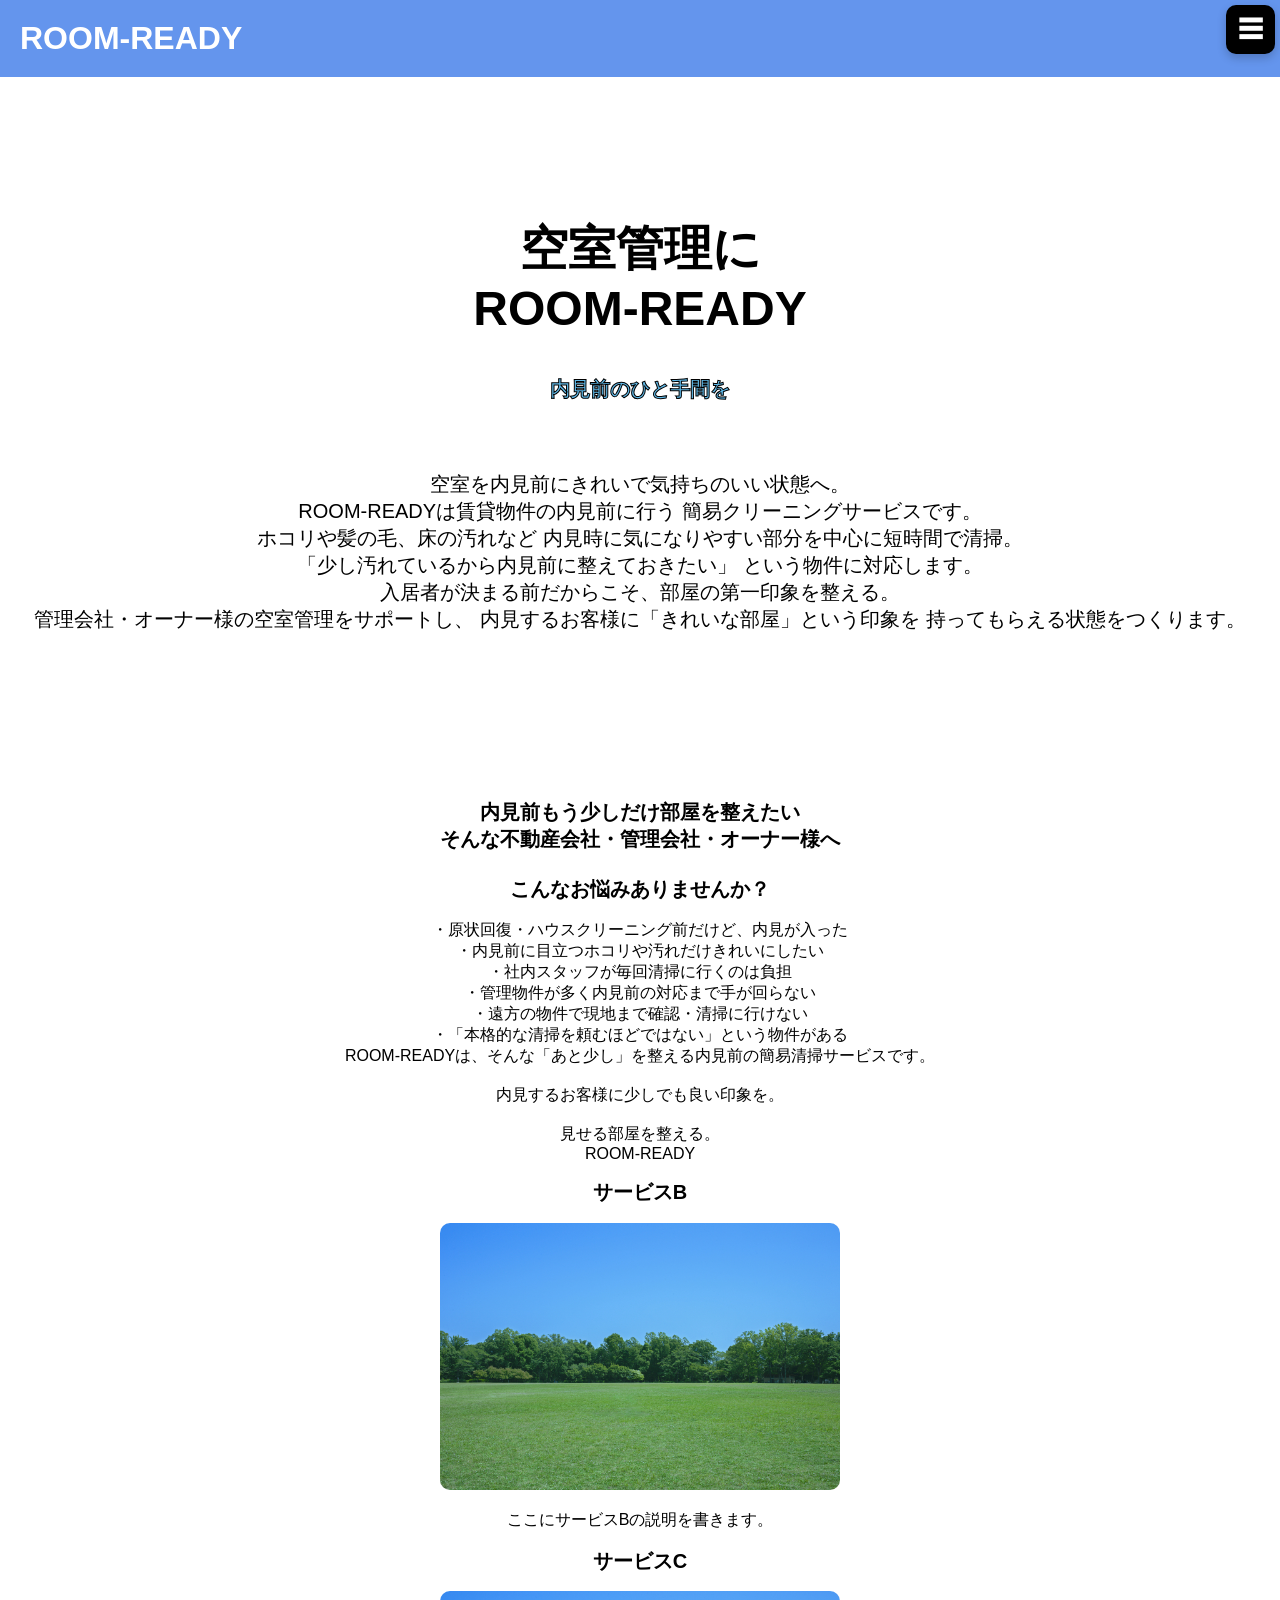
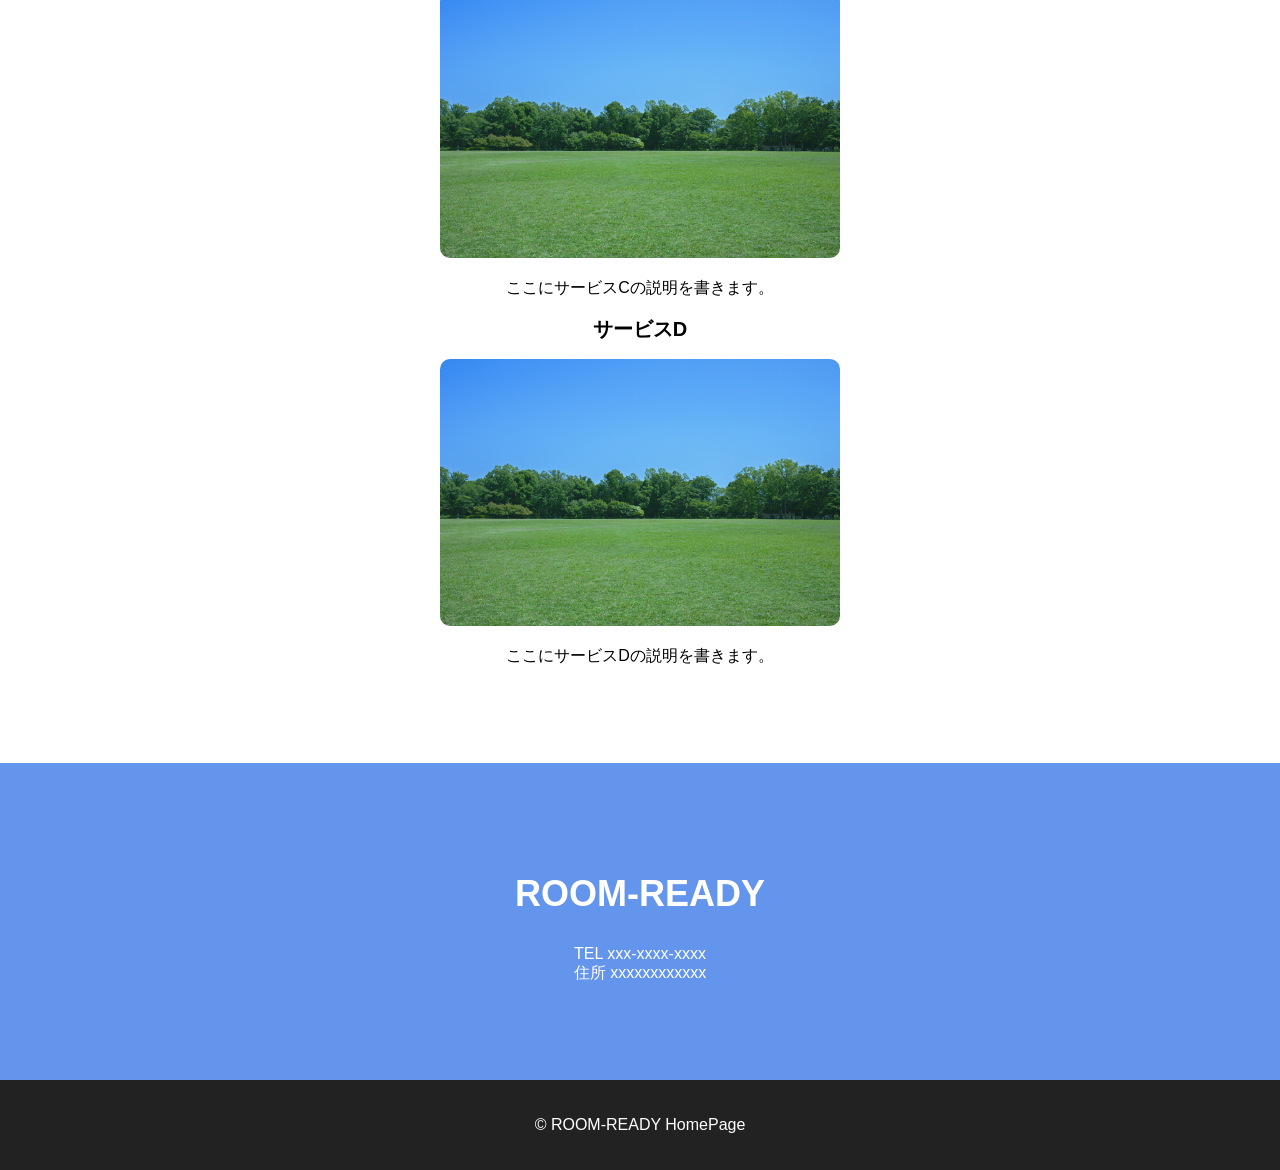
==== commit c16c4b01: "LP更新" ====
--- a/index.html
+++ b/index.html
@@ -115,9 +115,9 @@
                 ROOM-READY
             </p>
 
-            <a href="service-a.html" class="detail-button">
+            <!-- <a href="service-a.html" class="detail-button">
                 サービスAの詳細を見る
-            </a>
+            </a> -->
 
 
             <h2>サービスB</h2>
--- a/style.css
+++ b/style.css
@@ -51,7 +51,7 @@
 
 
 #features {
-    padding: 80px 20px;
+    padding: 30px 20px 80px;
     text-align: center;
 }
 
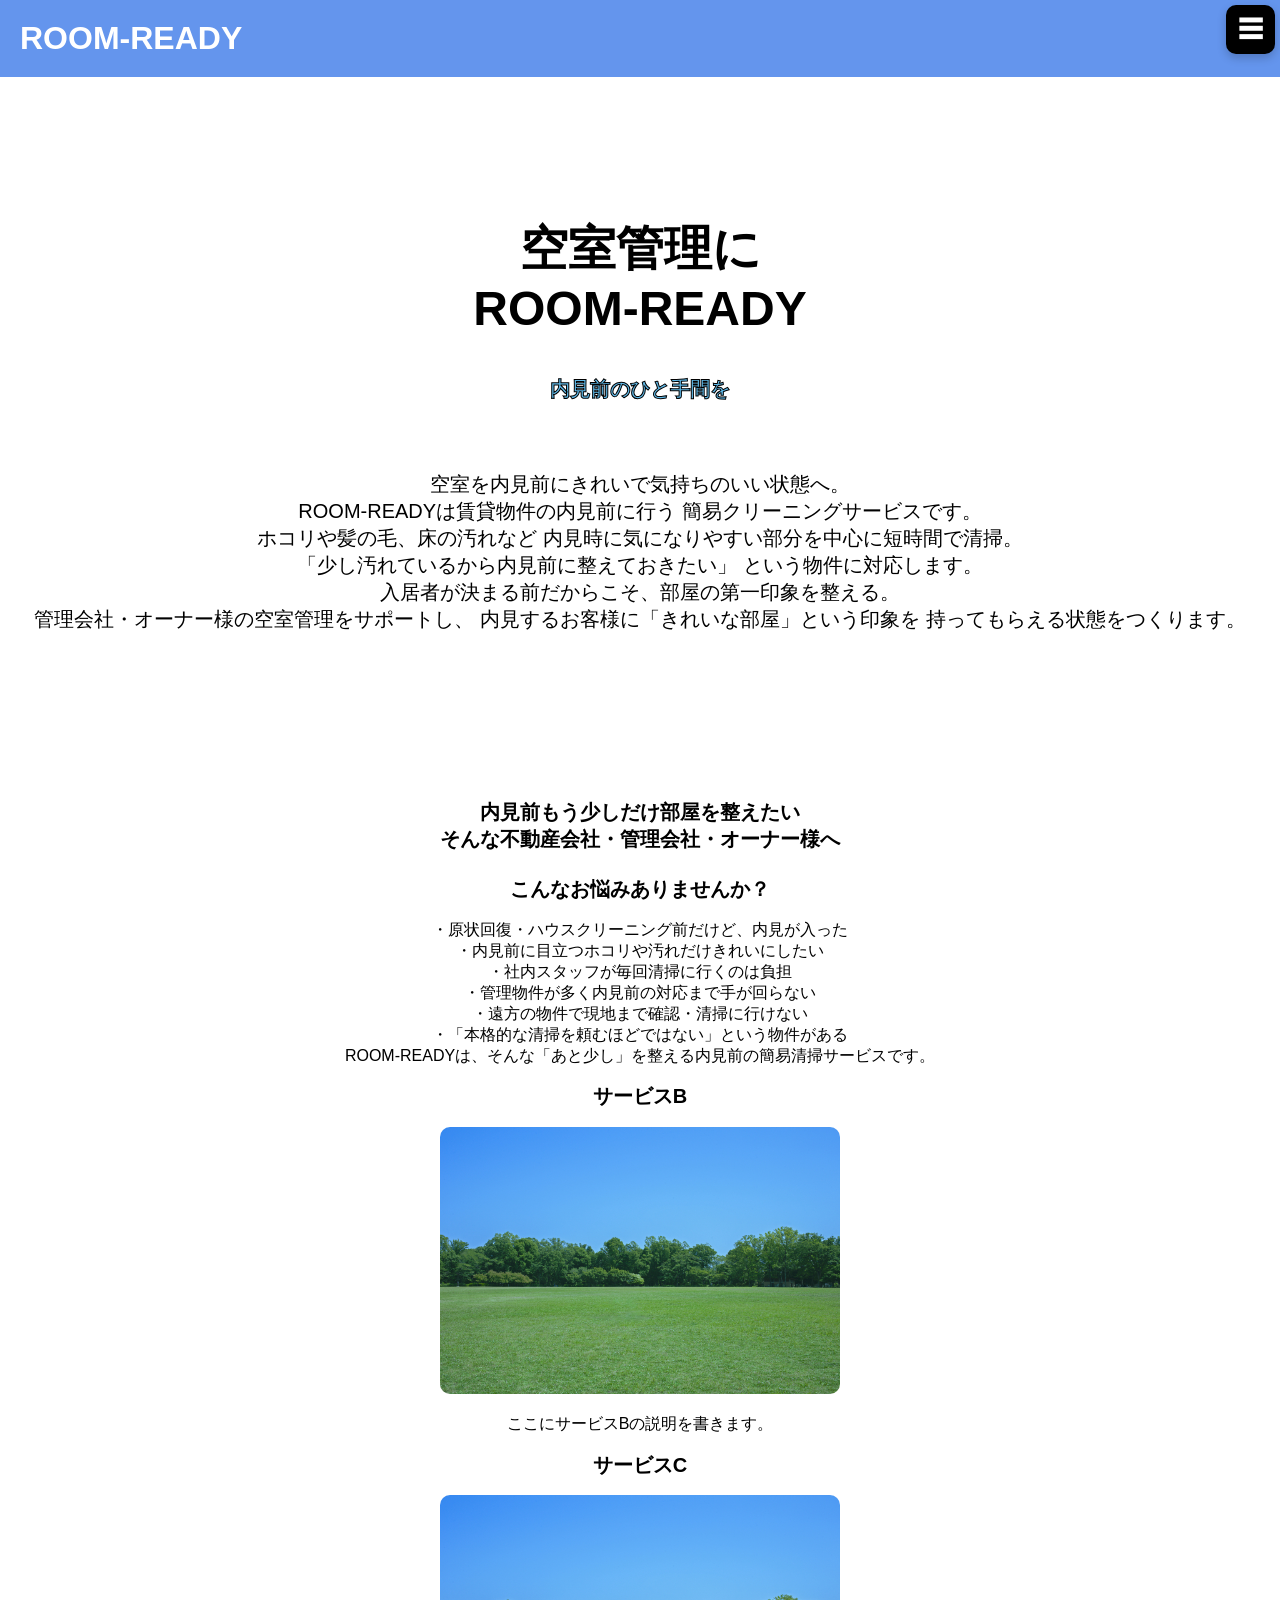
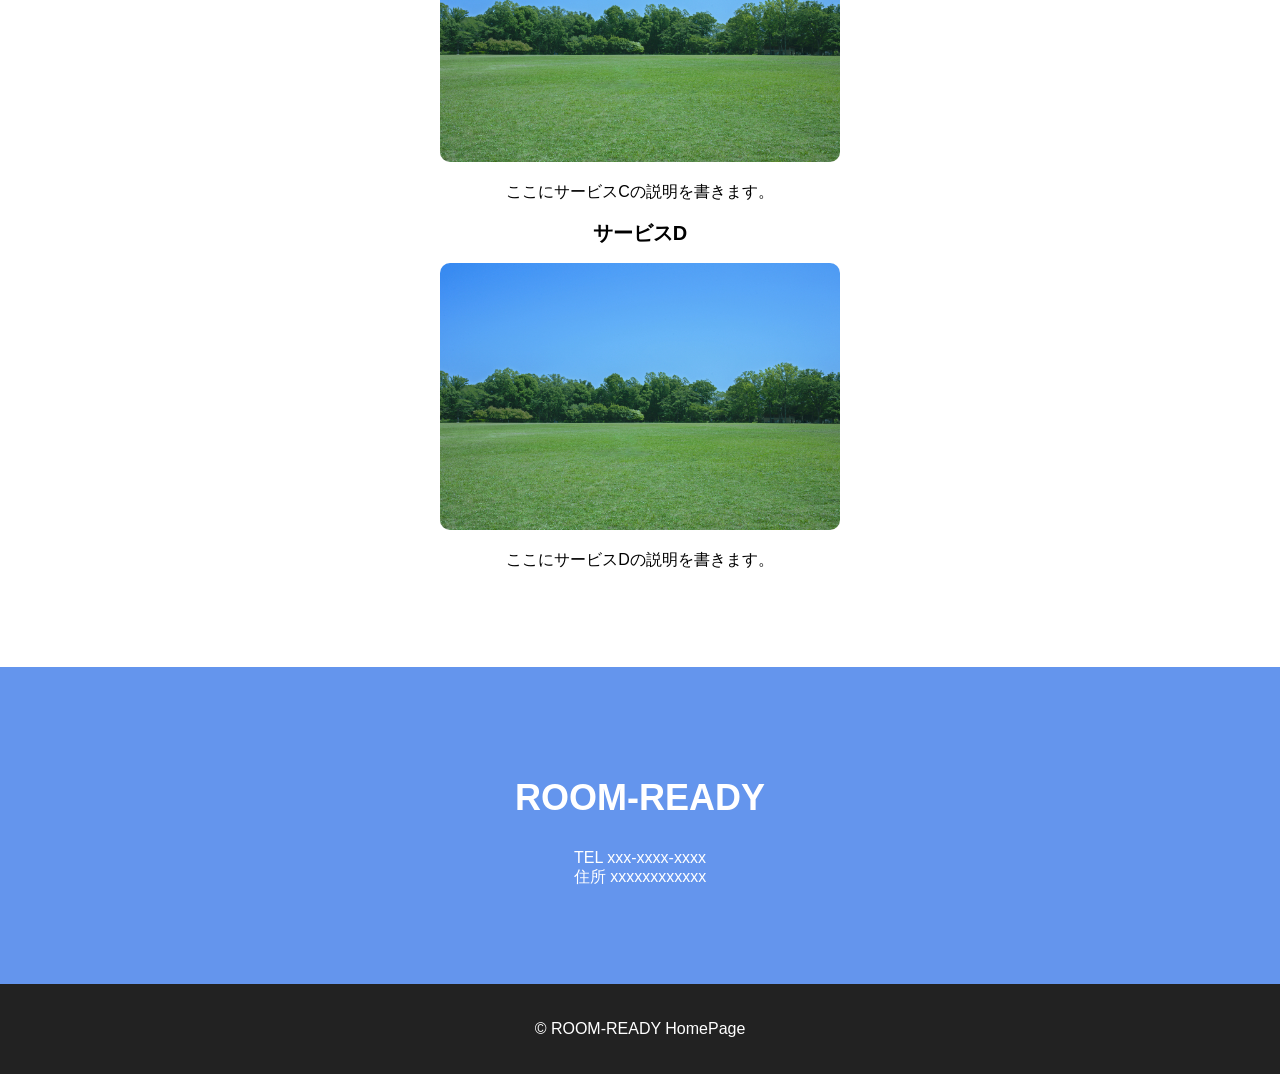
==== commit 03433450: "LP更新" ====
--- a/index.html
+++ b/index.html
@@ -107,12 +107,7 @@
                 ・遠方の物件で現地まで確認・清掃に行けない<br>
                 ・「本格的な清掃を頼むほどではない」という物件がある<br>
 
-                ROOM-READYは、そんな「あと少し」を整える内見前の簡易清掃サービスです。<br><br>
-
-                内見するお客様に少しでも良い印象を。<br><br>
-
-                見せる部屋を整える。<br>
-                ROOM-READY
+                ROOM-READYは、そんな「あと少し」を整える内見前の簡易清掃サービスです。
             </p>
 
             <!-- <a href="service-a.html" class="detail-button">
--- a/style.css
+++ b/style.css
@@ -431,6 +431,12 @@
 }
 
 /* 料金表 */
+.estimate-header {
+    background: #ffff00;
+    color: white;
+    padding: 20px;
+}
+
 .price-table-wrapper {
     width: 90%;
     max-width: 900px;
